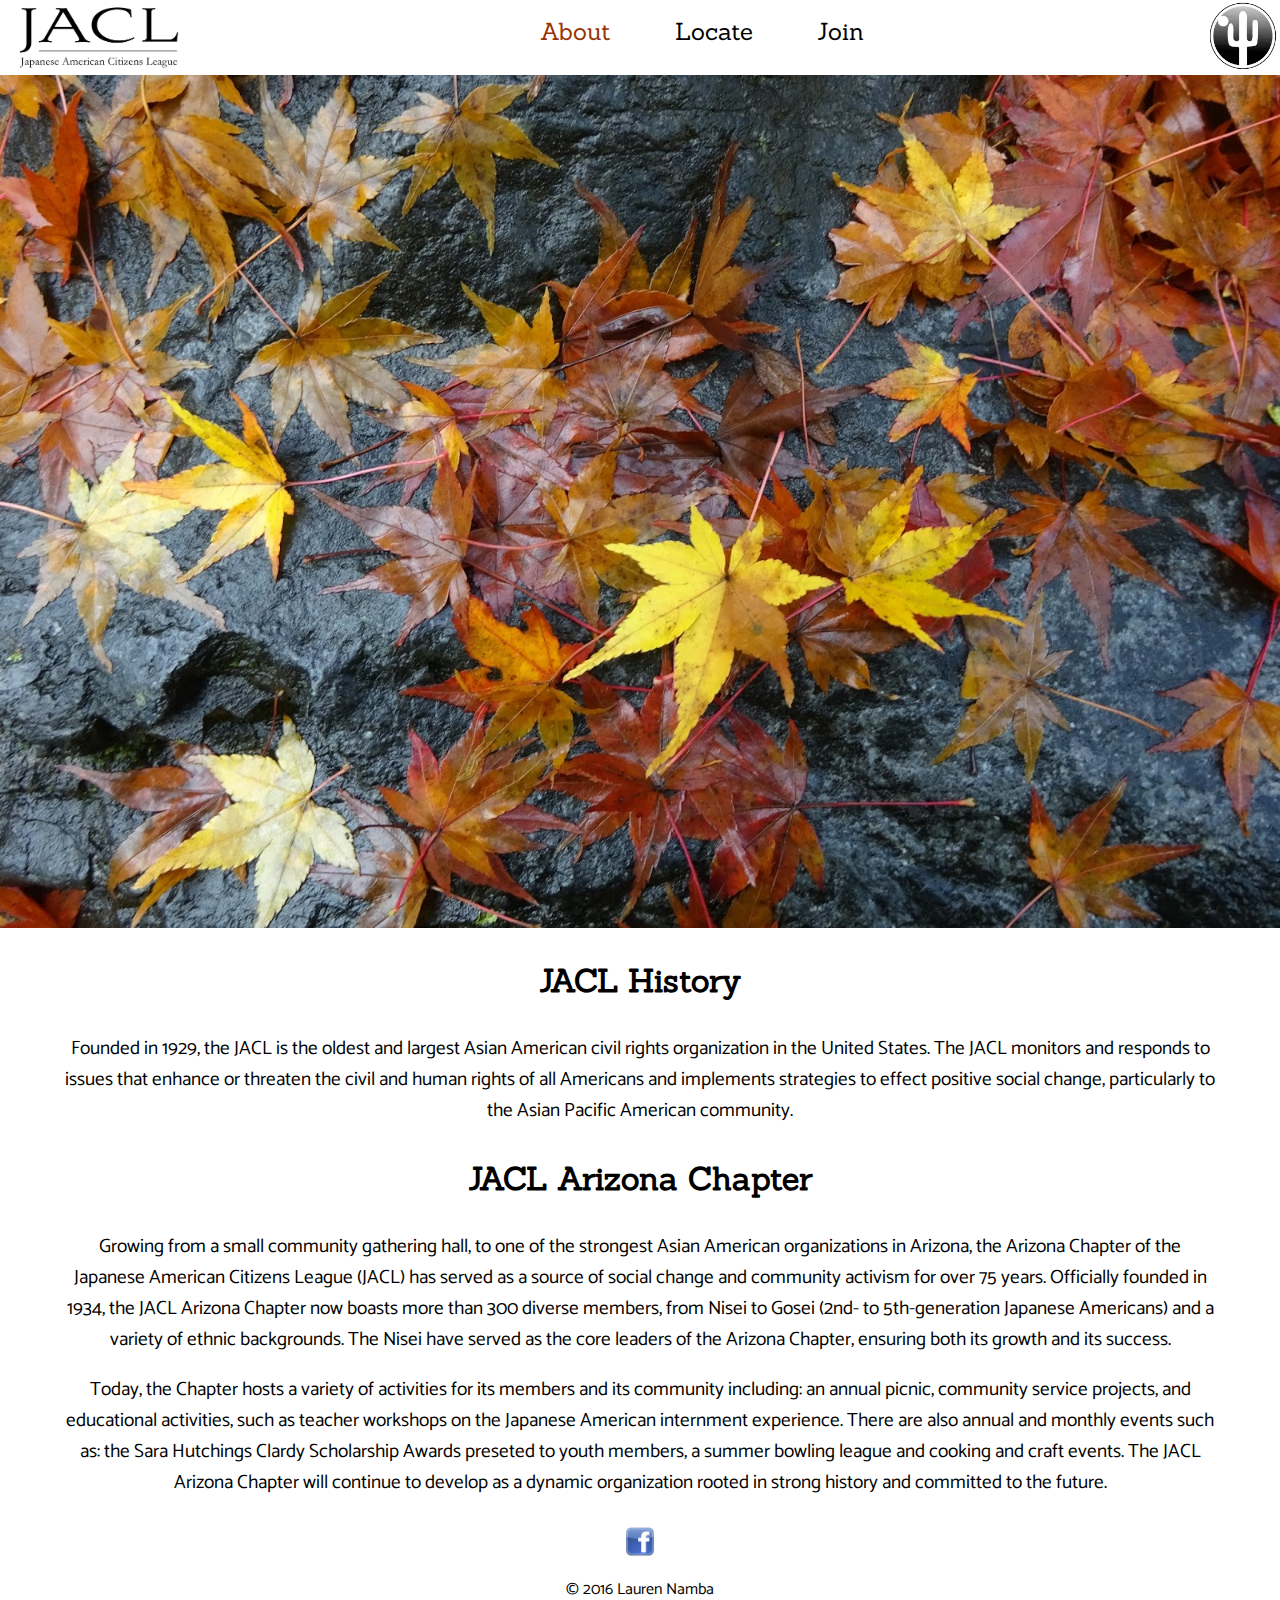
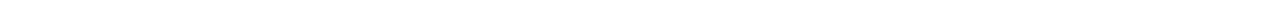
==== about.html @ 82bd31ad "Add files via upload" ====
<!DOCTYPE html>
<html lang="en">
  <head>
    <meta charset="utf-8"/>
    <title>JACL Arizona Chapter</title>
    <link rel="stylesheet" type="text/css" href="main.css">
    <link href="https://fonts.googleapis.com/css?family=Catamaran:400,500,700|Kreon:400,700|Sanchez|Signika:400,600,700" rel="stylesheet">
    <script src="modernizr.custom.05819.js"></script>
  </head>
  <body>
    <header id="header">
      <nav>
        <ul id="navbar">
          <li><a href="about.html"  class="curLink">About</a></li>
          <li><a href="locate.html">Locate</a></li>
          <li><a href="join.html">Join</a></li>
        </ul>
        <a href="index.html"><img id="jacl-logo" src="images/JACL.png" alt="JACL"></a>
        <img id="cactus-logo" src="images/cactus.png" alt="JACL AZ">
      </nav>
      <img id="header-background" src="images/momiji.JPG" alt="background image">
    </header>
    <div id="content">
      <div id="main-content">
        <h3>JACL History</h3>
        <p>Founded in 1929, the JACL is the oldest and largest Asian American civil rights organization in the United States. The JACL monitors and responds to issues that enhance or threaten the civil and human rights of all Americans and implements strategies to effect positive social change, particularly to the Asian Pacific American community.</p>
        <h3>JACL Arizona Chapter</h3>
        <p>Growing from a small community gathering hall, to one of the strongest Asian
        American organizations in Arizona, the Arizona Chapter of the Japanese American
        Citizens League (JACL) has served as a source of social change and community activism
        for over 75 years. Officially founded in 1934, the JACL Arizona Chapter now boasts more
        than 300 diverse members, from Nisei to Gosei (2nd- to 5th-generation Japanese
        Americans) and a variety of ethnic backgrounds. The Nisei have served as the core
        leaders of the Arizona Chapter, ensuring both its growth and its success. </p>
        <p>Today, the Chapter hosts a variety of activities for its members and its community including: an annual picnic, community service projects, and educational activities, such as teacher workshops on the Japanese American internment experience. There are also annual and monthly events such as: the Sara Hutchings Clardy Scholarship Awards preseted to youth members, a summer bowling league and cooking and craft events. The JACL Arizona Chapter will continue to develop as a dynamic organization rooted in strong history and committed to the future. </p>
      </div>
      <div id="footer">
        <a href="https://www.facebook.com/JACL-Arizona-Chapter-166321336752860/"><img src="images/facebook.png" alt="Facebook Logo" class="social-icon"></a>
        <footer>&copy; 2016 Lauren Namba</footer>
      </div>
    </div>  
  </body>
</html>
---- main.css ----
/* HEADER */

#header {
  width: 100%;
  display: block;
  text-align: center;
  margin: 0;
  padding: 0;
}

h2 {
  font-family: "Sanchez", "Helvetica Neue";
}

#navbar {
  list-style-type: none;
  display: inline-block;
}

#navbar li {
  font-family: "Sanchez", "Helvetica Neue";
  display: inline-block;
  padding-right: 40px;
  font-size: 1.5em;
  text-align: center;
  
}

#navbar li a {
  color: black;
  text-decoration: none;
  padding: 10px;
}

#navbar li a:hover {
  color: #993300;
  text-decoration: underline;
}

#navbar .curLink{
  color: #993300;
}

/* GENERAL */

body {
  margin: 0;
}

p {
  font-family: "Catamaran", "Helvetica Neue";
  font-size: 1.2em;
  
}

#content {
  
}

#main-content {
  width: 90%;
  text-align: center;
  display: block;
  margin: auto;
}

h3 {
  font-family: "Sanchez", "Helvetica Neue";
  font-size: 2em;
}

#footer {
  font-family: "Catamaran", "Helvetica Neue";
  text-align: center;
}

.social-icon {
  width: 30px;
  height: 30px;
  margin: 10px;
}

/* IMAGES */

#jacl-logo {
  float: left;
  height: 75px;
}

#cactus-logo {
  width: 75px;
  float: right;
}

#header-background {
  width: 100%;
  height: auto;
  background-size: cover;
  margin: 0;
  display: block;
}

/* JOIM PAGE */

#joinform {
  max-width: 60%;
  margin: 0 auto;
}

fieldset {
  font-family: "Catamaran", "Helvetica Neue";
  border: 3px solid;
  border-radius: 15px;
  background-color: #b3cce6;
}

#basicinfo, #addressinfo {
  float: left;
}

#basicinfo label {
  float: left;
  text-align: right;
  width: 100px;
  padding-right: 10px;
}

#addressinfo label {
  text-align: right;
  width: 100px;
  padding-right: 10px;
  float: left;
}

fieldset input {
  margin: 0 20px 0 0;
  
}

#memtypes {
  
}

#memtypes li {
  list-style-type: none;
}

#memtypes label {
  text-align: right;
  width: 100px;
  padding-right: 10px;
  
}

#membershiptotal {
  padding: 20px 0;
}

/* JOIN PAGE ASIDE */
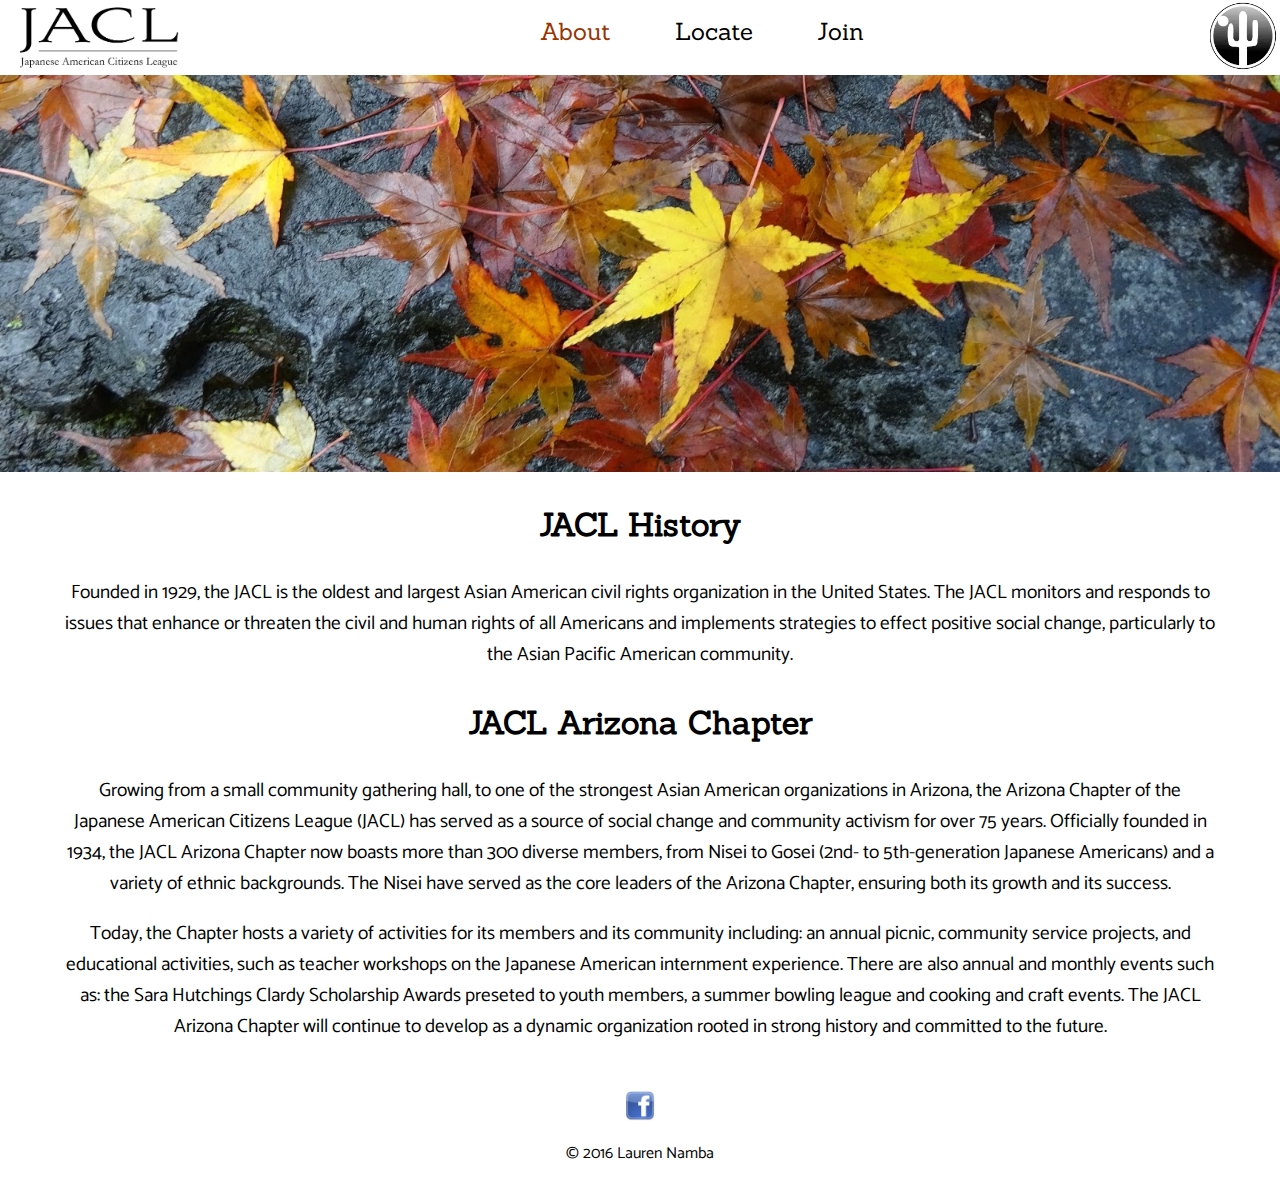
==== commit 411c4222: "Update about.html" ====
--- a/about.html
+++ b/about.html
@@ -18,7 +18,7 @@
         <a href="index.html"><img id="jacl-logo" src="images/JACL.png" alt="JACL"></a>
         <img id="cactus-logo" src="images/cactus.png" alt="JACL AZ">
       </nav>
-      <img id="header-background" src="images/momiji.JPG" alt="background image">
+      <img id="header-background" src="images/momiji.jpg" alt="background image">
     </header>
     <div id="content">
       <div id="main-content">
@@ -40,4 +40,4 @@
       </div>
     </div>  
   </body>
-</html>+</html>
--- a/main.css
+++ b/main.css
@@ -8,7 +8,7 @@
   padding: 0;
 }
 
-h2 {
+h1, h2 {
   font-family: "Sanchez", "Helvetica Neue";
 }
 
@@ -41,6 +41,16 @@
   color: #993300;
 }
 
+#footer,
+#social-icon {
+  clear: both;
+  padding-top: 
+}
+
+#footer {
+  padding: 20px;
+}
+
 /* GENERAL */
 
 body {
@@ -50,10 +60,6 @@
 p {
   font-family: "Catamaran", "Helvetica Neue";
   font-size: 1.2em;
-  
-}
-
-#content {
   
 }
 
@@ -102,9 +108,28 @@
 
 /* JOIM PAGE */
 
+#benefits {
+  text-align: left;
+  font-family: "Catamaran", "Helvetica Neue";
+}
+
+#benefits li {
+  font-size: 1.1em;
+  line-height: 175%
+}
+
+#meminfo p {
+  margin-bottom: 50px;
+}
+
+label {
+  font-size: 1em;
+}
+
 #joinform {
-  max-width: 60%;
+  max-width: 70%;
   margin: 0 auto;
+  float: left;
 }
 
 fieldset {
@@ -114,8 +139,24 @@
   background-color: #b3cce6;
 }
 
-#basicinfo, #addressinfo {
-  float: left;
+fieldset ul, 
+fieldset div {
+  left: 50%;
+  top: 50%;
+  width: auto;
+  height: auto;
+}
+
+#basicinfo, #addressinfo, #memtypes {
+  float: left;
+  display: block;
+  clear: both;
+  left: 50%;
+  top: 50%;
+}
+
+#addressinfo {
+  padding-bottom: 10px
 }
 
 #basicinfo label {
@@ -123,13 +164,17 @@
   text-align: right;
   width: 100px;
   padding-right: 10px;
+  height: 25px;
+  margin-bottom: 5px;
 }
 
 #addressinfo label {
+  float: left;
   text-align: right;
   width: 100px;
   padding-right: 10px;
-  float: left;
+  height: 25px;
+  margin-bottom: 5px;
 }
 
 fieldset input {
@@ -137,24 +182,49 @@
   
 }
 
+.addressfield,
+.basicfield {
+  height: 25px;
+  width: 260px;
+  margin-bottom: 5px;
+}
+
 #memtypes {
-  
+  display: block;
+  float: right;
 }
 
 #memtypes li {
   list-style-type: none;
+  
 }
 
 #memtypes label {
   text-align: right;
-  width: 100px;
+  width: 160px;
   padding-right: 10px;
-  
+  height: 25px;
+  margin-bottom: 5px;
+  float: left;
+}
+
+#memtypes input {
+  height: 25px;
+  margin-bottom: 5px;
+  width: 40px;
+}
+
+#submitbutton {
+  display: block;
+  clear: both;
+  margin: 20px auto;
+  height: 25px;
+  width: 75px;
+  font-family: "Sanchez", "Helvetica Neue"; 
+  font-size: .9em;
 }
 
 #membershiptotal {
-  padding: 20px 0;
-}
-
-/* JOIN PAGE ASIDE */
-
+  padding: 10px 0;
+  display: inline-block
+}
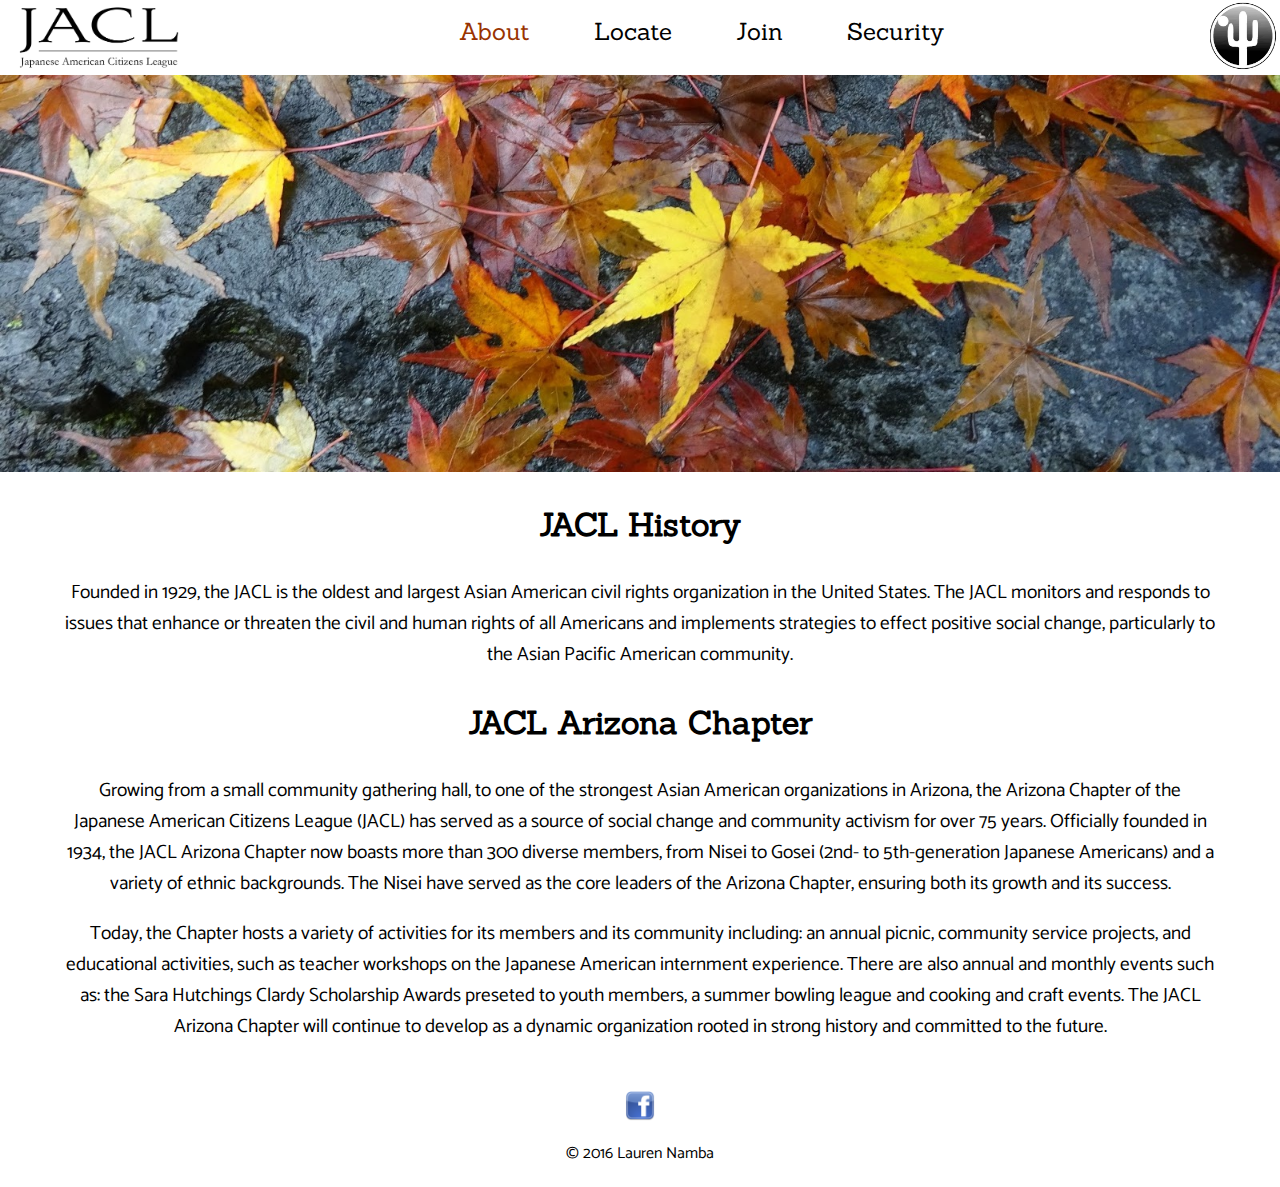
==== commit 92bccb45: "Update about.html" ====
--- a/about.html
+++ b/about.html
@@ -14,6 +14,7 @@
           <li><a href="about.html"  class="curLink">About</a></li>
           <li><a href="locate.html">Locate</a></li>
           <li><a href="join.html">Join</a></li>
+          <li><a href="security.html">Security</a></li>
         </ul>
         <a href="index.html"><img id="jacl-logo" src="images/JACL.png" alt="JACL"></a>
         <img id="cactus-logo" src="images/cactus.png" alt="JACL AZ">
--- a/main.css
+++ b/main.css
@@ -132,15 +132,15 @@
   float: left;
 }
 
-fieldset {
+#joinfield {
   font-family: "Catamaran", "Helvetica Neue";
   border: 3px solid;
   border-radius: 15px;
   background-color: #b3cce6;
 }
 
-fieldset ul, 
-fieldset div {
+#joinfield ul, 
+#joinfield div {
   left: 50%;
   top: 50%;
   width: auto;
@@ -159,21 +159,15 @@
   padding-bottom: 10px
 }
 
-#basicinfo label {
+#basicinfo label,
+#addressinfo label,
+#gender legend {
   float: left;
   text-align: right;
   width: 100px;
   padding-right: 10px;
   height: 25px;
-  margin-bottom: 5px;
-}
-
-#addressinfo label {
-  float: left;
-  text-align: right;
-  width: 100px;
-  padding-right: 10px;
-  height: 25px;
+  line-height: 2;
   margin-bottom: 5px;
 }
 
@@ -187,6 +181,19 @@
   height: 25px;
   width: 260px;
   margin-bottom: 5px;
+}
+
+#gender legend {
+  margin: 0 auto;
+  line-height: 1;
+  display: block;
+}
+
+#gender .gend {
+  display: inline-block;
+  float: left;
+  line-height: 1;
+  padding-left: 10px;
 }
 
 #memtypes {
@@ -228,3 +235,57 @@
   padding: 10px 0;
   display: inline-block
 }
+
+/* LOCATE PAGE */
+
+#locateform {
+  width: 80%;
+  margin: 0 auto;
+  display: block;
+}
+
+#locatefield {
+  font-family: "Catamaran", "Helvetica Neue";
+  border: 3px solid;
+  border-radius: 15px;
+  background-color: #b3cce6;
+}
+
+#districts li {
+  list-style: none;
+  font-family: "Catamaran", "Helvetica Neue";
+  font-size: 1.1em; 
+  padding: 8px;
+}
+
+#districts a,
+#districts a:visited {
+  text-decoration: none;
+  color: #5B1909;
+  padding: 5px;
+}
+
+/* SECURITY PAGE */
+
+#intResources {
+  font-family: "Catamaran", "Helvetica Neue"; 
+  font-size: 1.25em;
+  text-align: left;
+  margin-top: 50px;
+  margin-bottom: 50px;
+  line-height: 1.85em;
+}
+
+#webinfo li {
+  font-family: "Catamaran", "Helvetica Neue"; 
+  list-style: none;
+  font-size: 1.25em;
+  line-height: 1.85em;
+}
+
+#webinfo li:first-child{
+  margin-top: 50px;
+}
+
+#webinfo li:last-child{
+  margin-bottom: 50px;
